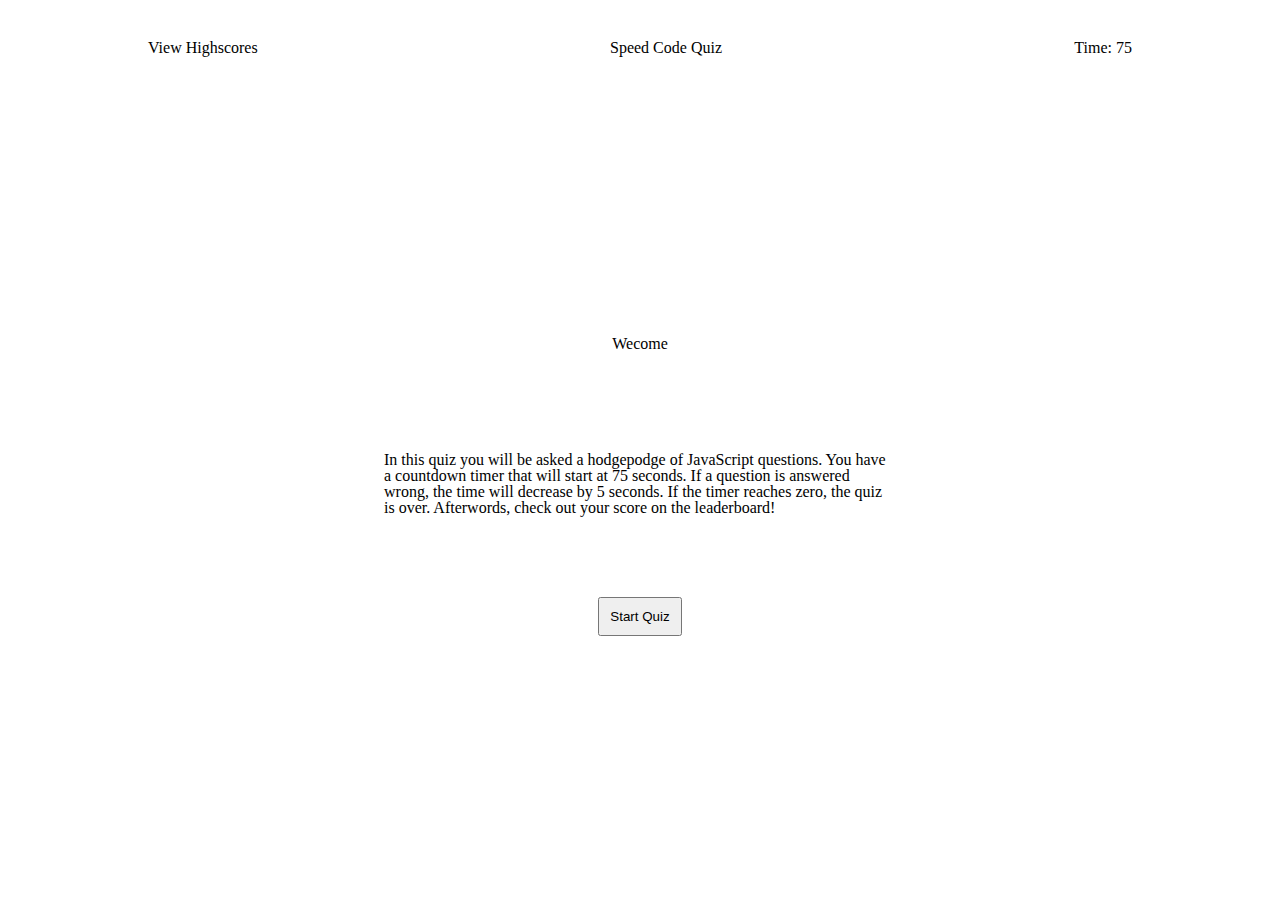
==== index.html @ de0b126e "array is recorded in local storage" ====
<!DOCTYPE html>
<html lang="en">

<head>
    <meta charset="UTF-8">
    <meta http-equiv="X-UA-Compatible" content="IE=edge">
    <meta name="viewport" content="width=device-width, initial-scale=1.0">
    <link rel="stylesheet" href="./assets/css/reset.css">
    <link rel="stylesheet" href="./assets/css/style.css">
    <title>Speed Code Quiz</title>
</head>

<body>
    <header>
        <h1>Speed Code Quiz</h1>
        <h2>View Highscores</h2>
        <section>
            <p>Time: <span class="timer">75</span></p>
        </section>
    </header>
    <main>
        <article class="quiz-welcome">
            <h2>Wecome</h2>
            <p>In this quiz you will be asked a hodgepodge of JavaScript questions. You have a countdown timer that will
                start at 75 seconds. If a question is answered wrong, the time will decrease by 5 seconds. If the timer
                reaches zero, the quiz is over. Afterwords, check out your score on the leaderboard!</p>
            <button class="start-button">
                Start Quiz
            </button>
        </article>
        <article class="quizQuest one" data-visibility="hidden">
            <h2>Which is the remainder operator in JavaScript?</h2>
            <ol>
                <button>
                    <li>*</li>
                </button>
                <button>
                    <li>/</li>
                </button>
                <button class="correct">
                    <li>%</li>
                </button>
                <button>
                    <li>-</li>
                </button>
            </ol>
            <p class="judgement"></p>
        </article>
        <article class="quizQuest two" data-visibility="hidden">
            <h2>Which symbol contains an object's content?</h2>
            <ol>
                <button>
                    <li>"[]"</li>
                </button>
                <button class="correct">
                    <li>"{}"</li>
                </button>
                <button>
                    <li>":"</li>
                </button>
                <button>
                    <li>"&&"</li>
                </button>
            </ol>
            <p class="judgement"></p>
        </article>
        <article class="quizQuest three" data-visibility="hidden">
            <h2>What does 'DOM' stand for?</h2>
            <ol>
                <button>
                    <li>Disaster Overarching Mayhem</li>
                </button>
                <button>
                    <li>Dangerous Obsolete Material</li>
                </button>
                <button>
                    <li>Descriptive Object Model</li>
                </button>
                <button class="correct">
                    <li>Document Object Model</li>
                </button>
            </ol>
            <p class="judgement"></p>
        </article>
        <article class="quizQuest four" data-visibility="hidden">
            <h2>Which site has official JavaScript documentation?</h2>
            <ol>
                <button class="correct">
                    <li>MDN</li>
                </button>
                <button>
                    <li>W3 Schools</li>
                </button>
                <button>
                    <li>Wikipedia</li>
                </button>
                <button>
                    <li>Youtube</li>
                </button>
            </ol>
            <p class="judgement"></p>
        </article>
        <article class="quizQuest five" data-visibility="hidden">
            <h2>What would you use to iterate through an array?</h2>
            <ol>
                <button>
                    <li>while loop</li>
                </button>
                <button>
                    <li>DOM traversal</li>
                </button>
                <button>
                    <li>query selector</li>
                </button>
                <button class="correct">
                    <li>for loop</li>
                </button>
            </ol>
            <p class="judgement"></p>
        </article>
        <section id="entry">
            <h2>Quiz Complete!</h2>
            <p id="display-score"></p>
            <label for="initials">Enter Initials: </label>
            <input type="text" id="initials">
            <button id="submit">Submit</button>
        </section>
        <section class="highscores">
            <h2>Your Highscores</h2>
            <ol id="leaderboard"></ol>
            <!-- <button id="restart">Take Quiz?</button> -->
        </section>
        <!-- create an article for each quiz question -->
        <!-- each section will be displayed as none or hidden until it is time to run that question -->
    </main>
    <script src="assets/js/script.js"></script>
</body>

</html>
---- assets/css/style.css ----
:root {
    --el-padding: 20px;
}


body {
    width: 80%;
    margin: 20px auto;
}

/* || Header styles --------- */
header {
    display: flex;
    justify-content: space-between;
    padding: var(--el-padding);
}

h1 {
    order: 1;
}

section {
    order: 2;
}

/* || Main section styles --------- */
main {
    margin: 200px auto;
    width: 50%;
}

/* || Quiz styles --------- */
article {
    display: flex;
    flex-direction: column;
    align-items: center;
    justify-content: space-around;
    height: 400px;
}

article h2 {
    padding: var(--el-padding);
}

.quizQuest p {
    padding: var(--el-padding);
}

button {
    padding: 10px;
}

/* || Question styles --------- */
.quizQuest {
    display: none;
}

#entry {
    display: none;
}

.highscores {
    display: none;
}

#leaderboard li {
    list-style: decimal;
}
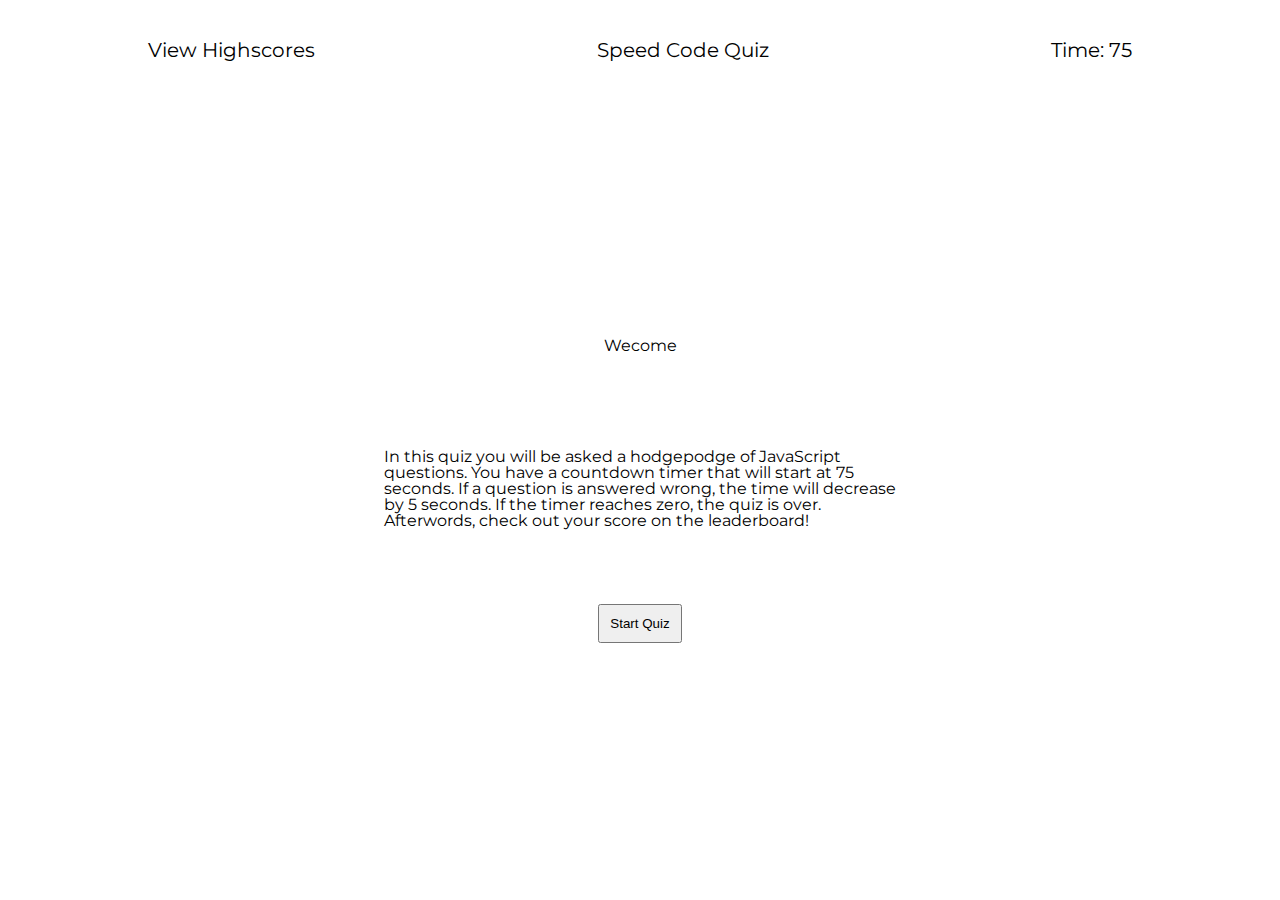
==== commit 59e01193: "added google font" ====
--- a/index.html
+++ b/index.html
@@ -6,6 +6,9 @@
     <meta http-equiv="X-UA-Compatible" content="IE=edge">
     <meta name="viewport" content="width=device-width, initial-scale=1.0">
     <link rel="stylesheet" href="./assets/css/reset.css">
+    <link rel="preconnect" href="https://fonts.googleapis.com">
+    <link rel="preconnect" href="https://fonts.gstatic.com" crossorigin>
+    <link href="https://fonts.googleapis.com/css2?family=Montserrat&display=swap" rel="stylesheet">
     <link rel="stylesheet" href="./assets/css/style.css">
     <title>Speed Code Quiz</title>
 </head>
--- a/assets/css/style.css
+++ b/assets/css/style.css
@@ -6,6 +6,7 @@
 body {
     width: 80%;
     margin: 20px auto;
+    font-family: 'Montserrat', sans-serif;
 }
 
 /* || Header styles --------- */
@@ -13,6 +14,7 @@
     display: flex;
     justify-content: space-between;
     padding: var(--el-padding);
+    font-size: 20px;
 }
 
 h1 {
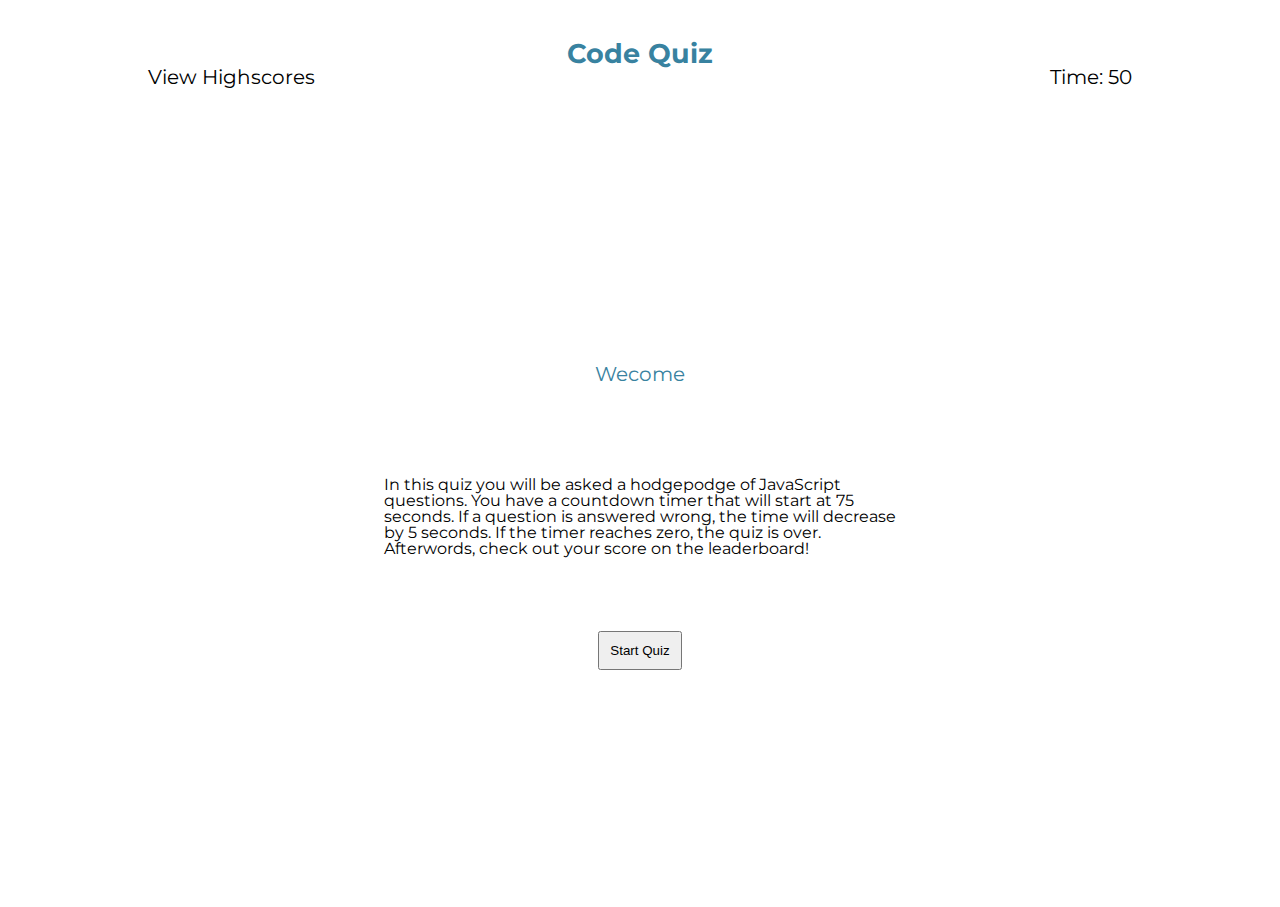
==== commit 9b9a6637: "better header spacing; applied text color to headings" ====
--- a/index.html
+++ b/index.html
@@ -15,11 +15,13 @@
 
 <body>
     <header>
-        <h1>Speed Code Quiz</h1>
-        <h2>View Highscores</h2>
-        <section>
-            <p>Time: <span class="timer">75</span></p>
-        </section>
+        <h1>Code Quiz</h1>
+        <div>
+            <h2>View Highscores</h2>
+            <section>
+                <p>Time: <span class="timer">50</span></p>
+            </section>
+        </div>
     </header>
     <main>
         <article class="quiz-welcome">
--- a/assets/css/style.css
+++ b/assets/css/style.css
@@ -1,5 +1,6 @@
 :root {
     --el-padding: 20px;
+    --heading-color: #3882a0;
 }
 
 
@@ -12,17 +13,29 @@
 /* || Header styles --------- */
 header {
     display: flex;
+    align-items: center;
+    flex-direction: column;
+    padding: var(--el-padding);
+    
+}
+
+h1 {
+    font-weight: bold;
+    font-size: 27px;
+    color: var(--heading-color);
+}
+
+header div {
+    display: flex;
     justify-content: space-between;
-    padding: var(--el-padding);
+    width: 100%;
     font-size: 20px;
 }
 
-h1 {
-    order: 1;
-}
-
-section {
+header section {
     order: 2;
+    display: flex;
+    justify-content: flex-end;
 }
 
 /* || Main section styles --------- */
@@ -42,6 +55,8 @@
 
 article h2 {
     padding: var(--el-padding);
+    color: var(--heading-color);
+    font-size: 20px;
 }
 
 .quizQuest p {
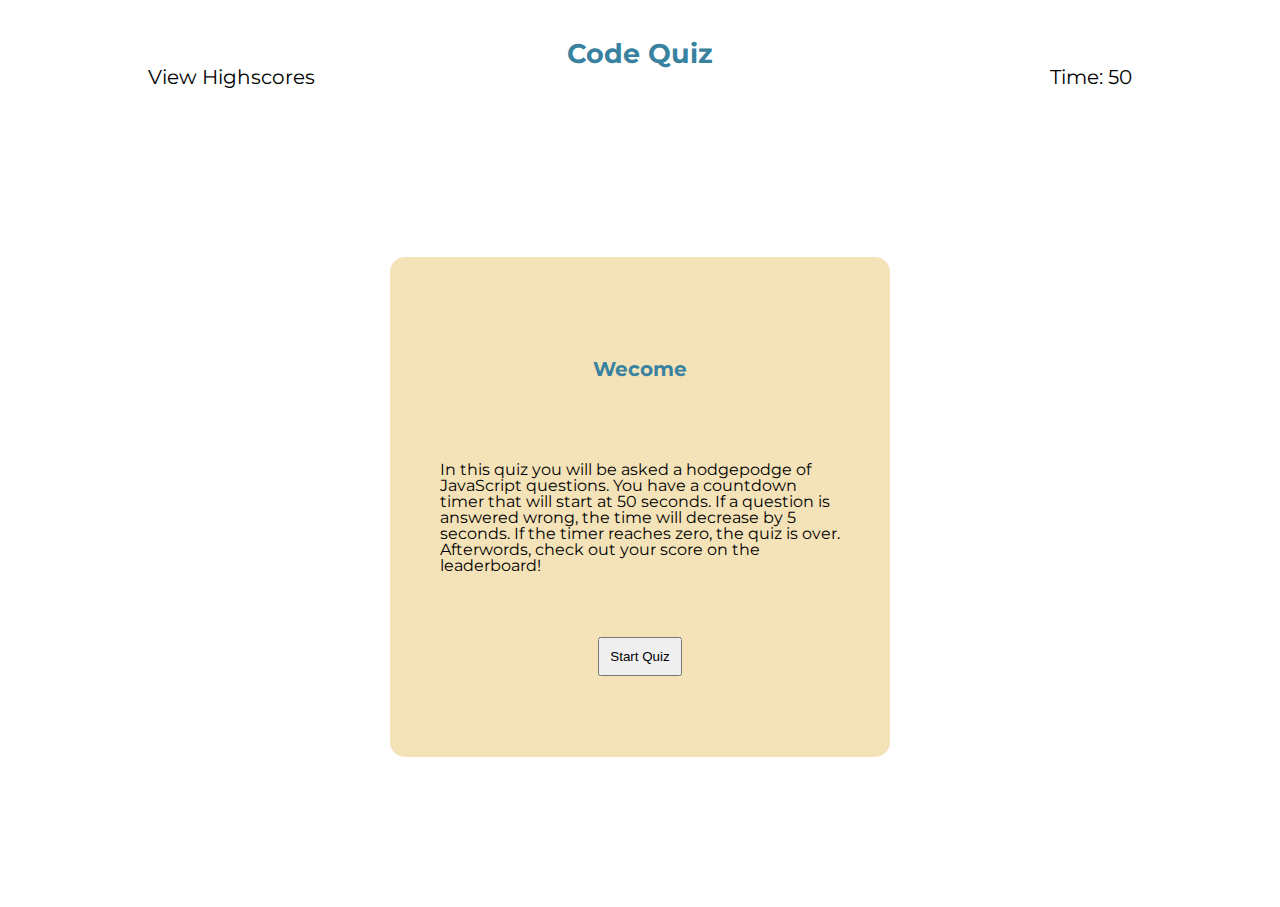
==== commit 0b21f21b: "changins styles for quiz buttons" ====
--- a/index.html
+++ b/index.html
@@ -27,7 +27,7 @@
         <article class="quiz-welcome">
             <h2>Wecome</h2>
             <p>In this quiz you will be asked a hodgepodge of JavaScript questions. You have a countdown timer that will
-                start at 75 seconds. If a question is answered wrong, the time will decrease by 5 seconds. If the timer
+                start at 50 seconds. If a question is answered wrong, the time will decrease by 5 seconds. If the timer
                 reaches zero, the quiz is over. Afterwords, check out your score on the leaderboard!</p>
             <button class="start-button">
                 Start Quiz
@@ -35,92 +35,92 @@
         </article>
         <article class="quizQuest one" data-visibility="hidden">
             <h2>Which is the remainder operator in JavaScript?</h2>
-            <ol>
+            <div>
                 <button>
-                    <li>*</li>
+                    a. *
                 </button>
                 <button>
-                    <li>/</li>
+                    b. /
                 </button>
                 <button class="correct">
-                    <li>%</li>
+                    c. %
                 </button>
                 <button>
-                    <li>-</li>
+                    d. -
                 </button>
-            </ol>
+            </div>
             <p class="judgement"></p>
         </article>
         <article class="quizQuest two" data-visibility="hidden">
             <h2>Which symbol contains an object's content?</h2>
-            <ol>
+            <div>
                 <button>
-                    <li>"[]"</li>
+                    a. [ ]
                 </button>
                 <button class="correct">
-                    <li>"{}"</li>
+                    b. { }
                 </button>
                 <button>
-                    <li>":"</li>
+                    c. :
                 </button>
                 <button>
-                    <li>"&&"</li>
+                    d. &&
                 </button>
-            </ol>
+            </div>
             <p class="judgement"></p>
         </article>
         <article class="quizQuest three" data-visibility="hidden">
             <h2>What does 'DOM' stand for?</h2>
-            <ol>
+            <div>
                 <button>
-                    <li>Disaster Overarching Mayhem</li>
+                    a. Disaster Overarching Mayhem
                 </button>
                 <button>
-                    <li>Dangerous Obsolete Material</li>
+                    b. Dangerous Obsolete Material
                 </button>
                 <button>
-                    <li>Descriptive Object Model</li>
+                    c. Descriptive Object Model
                 </button>
                 <button class="correct">
-                    <li>Document Object Model</li>
+                    d. Document Object Model
                 </button>
-            </ol>
+            </div>
             <p class="judgement"></p>
         </article>
         <article class="quizQuest four" data-visibility="hidden">
             <h2>Which site has official JavaScript documentation?</h2>
-            <ol>
+            <div>
                 <button class="correct">
-                    <li>MDN</li>
+                    a. MDN
                 </button>
                 <button>
-                    <li>W3 Schools</li>
+                    b. W3 Schools
                 </button>
                 <button>
-                    <li>Wikipedia</li>
+                    c. Wikipedia
                 </button>
                 <button>
-                    <li>Youtube</li>
+                    d. Youtube
                 </button>
-            </ol>
+            </div>
             <p class="judgement"></p>
         </article>
         <article class="quizQuest five" data-visibility="hidden">
             <h2>What would you use to iterate through an array?</h2>
-            <ol>
+            <div>
                 <button>
-                    <li>while loop</li>
+                    a. while loop
                 </button>
                 <button>
-                    <li>DOM traversal</li>
+                    b. DOM traversal
                 </button>
                 <button>
-                    <li>query selector</li>
+                    c. query selector
                 </button>
                 <button class="correct">
-                    <li>for loop</li>
+                    d. for loop
                 </button>
-            </ol>
+            </div>
             <p class="judgement"></p>
         </article>
         <section id="entry">
--- a/assets/css/style.css
+++ b/assets/css/style.css
@@ -1,6 +1,8 @@
 :root {
     --el-padding: 20px;
     --heading-color: #3882a0;
+    --quiz-background: #f4e3b8;
+    --quiz-button: #2a9d8f;
 }
 
 
@@ -40,24 +42,45 @@
 
 /* || Main section styles --------- */
 main {
-    margin: 200px auto;
+    margin: 150px auto;
     width: 50%;
 }
 
 /* || Quiz styles --------- */
-article {
+article, main section {
+    margin:auto;
     display: flex;
     flex-direction: column;
     align-items: center;
-    justify-content: space-around;
+    justify-content: space-around;    background: var(--quiz-background);
     height: 400px;
+    width: 400px;
+    padding: 50px;
+    border-radius: 3%;
 }
 
-article h2 {
+article h2, section h2 {
     padding: var(--el-padding);
     color: var(--heading-color);
     font-size: 20px;
+    font-weight: bold;
 }
+
+.quizQuest div {
+    display: flex;
+    flex-direction: column;
+    align-items:flex-start;
+}
+
+.quizQuest button {
+    margin: 5px 20px;
+    background: var(--quiz-button);
+    color: #fff;
+    font-size: 17px;
+    border: none;
+    border-radius: 5%;
+}
+
 
 .quizQuest p {
     padding: var(--el-padding);
@@ -65,6 +88,7 @@
 
 button {
     padding: 10px;
+    
 }
 
 /* || Question styles --------- */
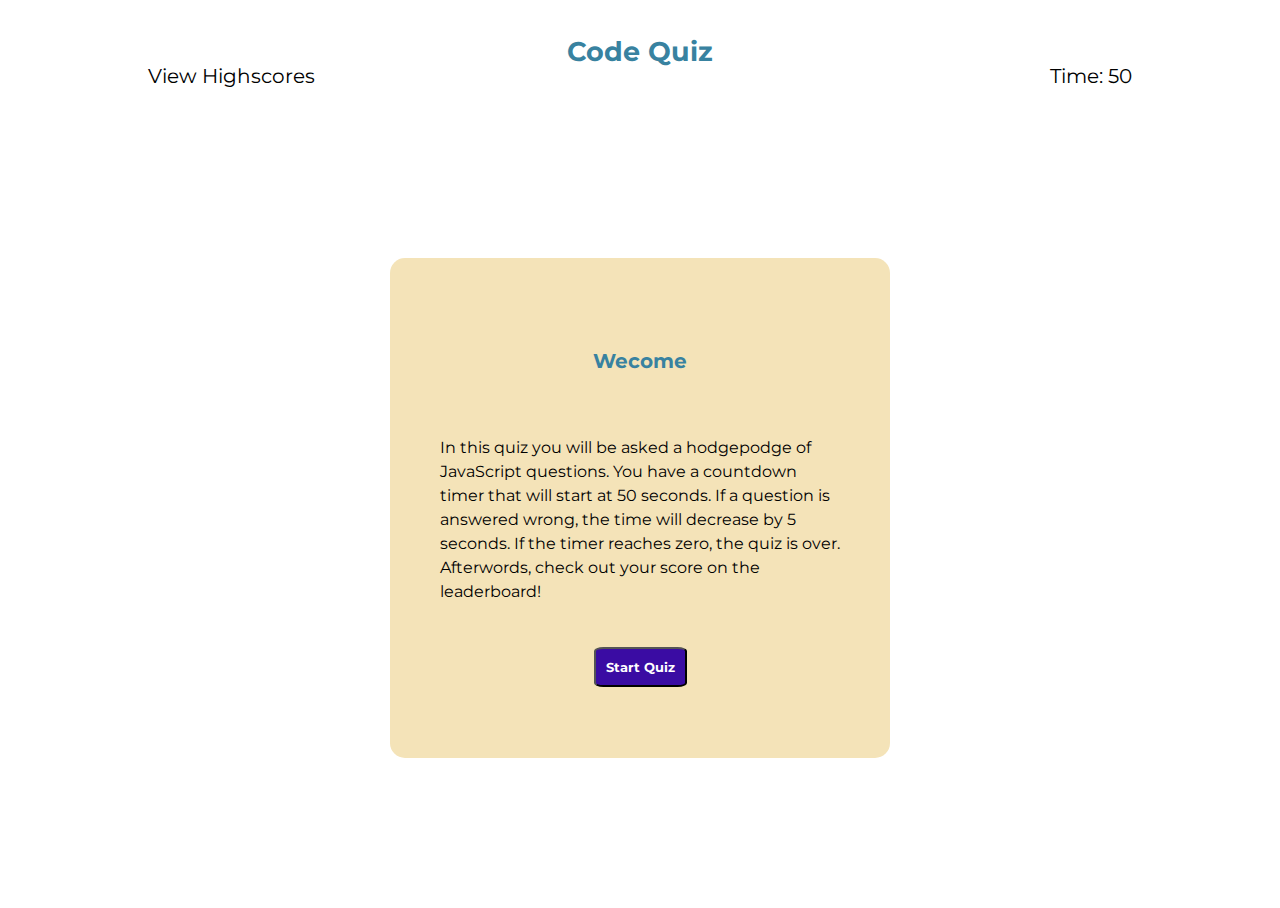
==== commit 2571010f: "adding styles to initials entry element" ====
--- a/index.html
+++ b/index.html
@@ -49,7 +49,10 @@
                     d. -
                 </button>
             </div>
-            <p class="judgement"></p>
+            <div>
+                <hr>
+                <p class="judgement"></p>
+            </div>
         </article>
         <article class="quizQuest two" data-visibility="hidden">
             <h2>Which symbol contains an object's content?</h2>
@@ -67,7 +70,10 @@
                     d. &&
                 </button>
             </div>
-            <p class="judgement"></p>
+            <div>
+                <hr>
+                <p class="judgement"></p>
+            </div>
         </article>
         <article class="quizQuest three" data-visibility="hidden">
             <h2>What does 'DOM' stand for?</h2>
@@ -85,7 +91,10 @@
                     d. Document Object Model
                 </button>
             </div>
-            <p class="judgement"></p>
+            <div>
+                <hr>
+                <p class="judgement"></p>
+            </div>
         </article>
         <article class="quizQuest four" data-visibility="hidden">
             <h2>Which site has official JavaScript documentation?</h2>
@@ -103,7 +112,10 @@
                     d. Youtube
                 </button>
             </div>
-            <p class="judgement"></p>
+            <div>
+                <hr>
+                <p class="judgement"></p>
+            </div>
         </article>
         <article class="quizQuest five" data-visibility="hidden">
             <h2>What would you use to iterate through an array?</h2>
@@ -121,7 +133,10 @@
                     d. for loop
                 </button>
             </div>
-            <p class="judgement"></p>
+            <div>
+                <hr>
+                <p class="judgement"></p>
+            </div>
         </article>
         <section id="entry">
             <h2>Quiz Complete!</h2>
--- a/assets/css/style.css
+++ b/assets/css/style.css
@@ -10,6 +10,7 @@
     width: 80%;
     margin: 20px auto;
     font-family: 'Montserrat', sans-serif;
+    line-height: 1.5em;
 }
 
 /* || Header styles --------- */
@@ -66,19 +67,34 @@
     font-weight: bold;
 }
 
+button {
+    padding: 10px;
+    font-family: 'Montserrat', sans-serif;
+    
+}
+
+.quiz-welcome button, #submit {
+    background: #3a0ca3;
+    color: white;
+    font-weight: bold;
+    border-radius: 10%;
+}
+
 .quizQuest div {
     display: flex;
     flex-direction: column;
     align-items:flex-start;
 }
 
+/* || Quiz button styles --------- */
 .quizQuest button {
     margin: 5px 20px;
     background: var(--quiz-button);
     color: #fff;
     font-size: 17px;
     border: none;
-    border-radius: 5%;
+    border-radius: 10000000px;
+    padding: 10px 20px;
 }
 
 
@@ -86,10 +102,6 @@
     padding: var(--el-padding);
 }
 
-button {
-    padding: 10px;
-    
-}
 
 /* || Question styles --------- */
 .quizQuest {
@@ -98,12 +110,17 @@
 
 #entry {
     display: none;
+    flex-direction: column;
 }
 
 .highscores {
     display: none;
+    flex-direction: column;
 }
 
 #leaderboard li {
     list-style: decimal;
+    margin: 5px, 10px;
 }
+
+
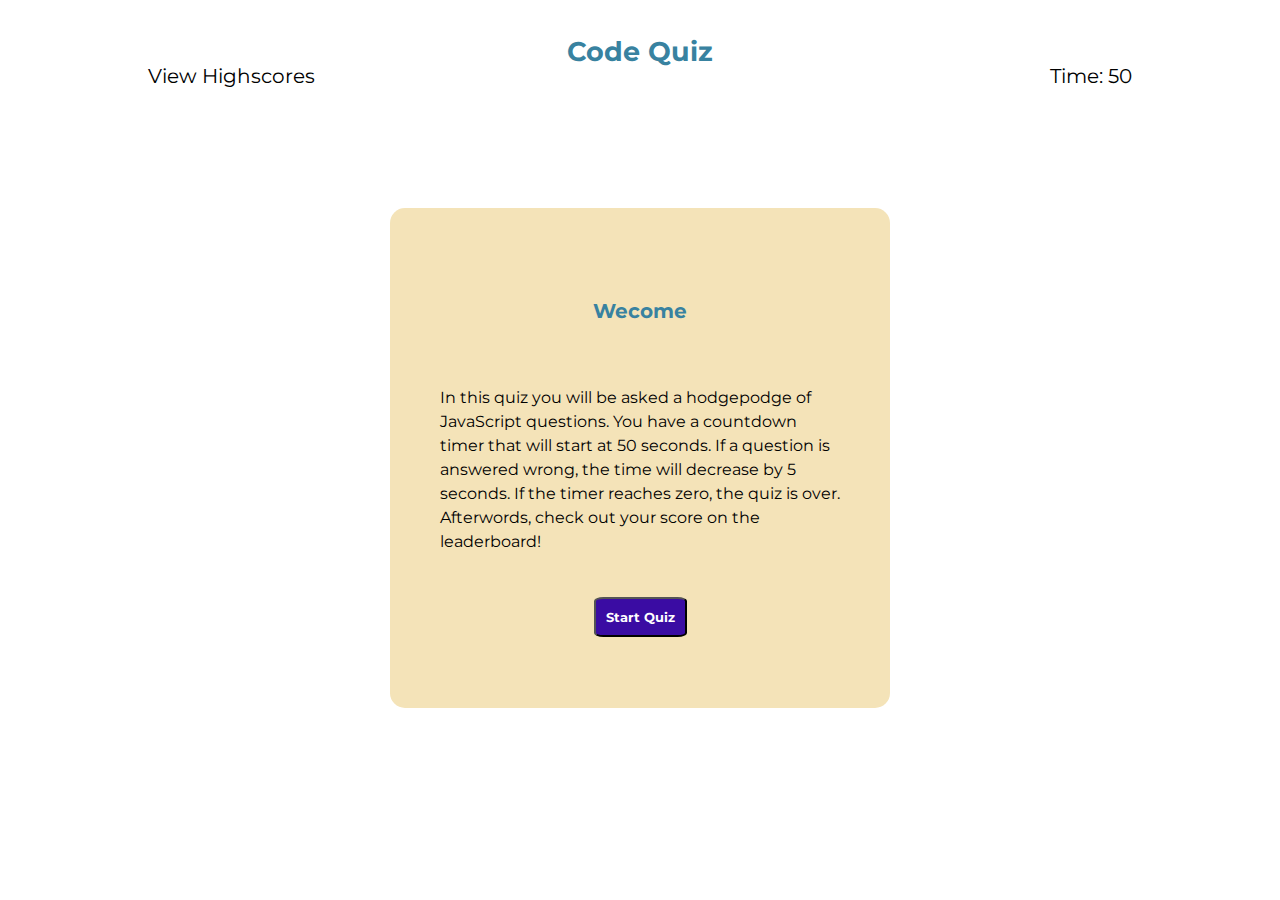
==== commit b3912515: "correct or wrong displays for 1 second before changing question" ====
--- a/index.html
+++ b/index.html
@@ -17,7 +17,7 @@
     <header>
         <h1>Code Quiz</h1>
         <div>
-            <h2>View Highscores</h2>
+            <a href="./highscores.html">View Highscores</a>
             <section>
                 <p>Time: <span class="timer">50</span></p>
             </section>
@@ -49,10 +49,6 @@
                     d. -
                 </button>
             </div>
-            <div>
-                <hr>
-                <p class="judgement"></p>
-            </div>
         </article>
         <article class="quizQuest two" data-visibility="hidden">
             <h2>Which symbol contains an object's content?</h2>
@@ -69,10 +65,6 @@
                 <button>
                     d. &&
                 </button>
-            </div>
-            <div>
-                <hr>
-                <p class="judgement"></p>
             </div>
         </article>
         <article class="quizQuest three" data-visibility="hidden">
@@ -91,10 +83,6 @@
                     d. Document Object Model
                 </button>
             </div>
-            <div>
-                <hr>
-                <p class="judgement"></p>
-            </div>
         </article>
         <article class="quizQuest four" data-visibility="hidden">
             <h2>Which site has official JavaScript documentation?</h2>
@@ -111,10 +99,6 @@
                 <button>
                     d. Youtube
                 </button>
-            </div>
-            <div>
-                <hr>
-                <p class="judgement"></p>
             </div>
         </article>
         <article class="quizQuest five" data-visibility="hidden">
@@ -133,11 +117,12 @@
                     d. for loop
                 </button>
             </div>
-            <div>
-                <hr>
-                <p class="judgement"></p>
-            </div>
+            <div></div>
         </article>
+        <div id="judgementStyle">
+            <hr>
+            <p id="judgement"></p>
+        </div>
         <section id="entry">
             <h2>Quiz Complete!</h2>
             <p id="display-score"></p>
--- a/assets/css/style.css
+++ b/assets/css/style.css
@@ -28,6 +28,17 @@
     color: var(--heading-color);
 }
 
+header a {
+    color: black;
+    text-decoration: none;
+    transition: .25s;
+    cursor: pointer;
+}
+
+header a:hover {
+    color: var(--quiz-button);
+}
+
 header div {
     display: flex;
     justify-content: space-between;
@@ -43,7 +54,7 @@
 
 /* || Main section styles --------- */
 main {
-    margin: 150px auto;
+    margin: 100px auto;
     width: 50%;
 }
 
@@ -53,7 +64,8 @@
     display: flex;
     flex-direction: column;
     align-items: center;
-    justify-content: space-around;    background: var(--quiz-background);
+    justify-content: space-around;
+    background: var(--quiz-background);
     height: 400px;
     width: 400px;
     padding: 50px;
@@ -73,11 +85,16 @@
     
 }
 
-.quiz-welcome button, #submit {
+.quiz-welcome button, #submit, #restart {
     background: #3a0ca3;
     color: white;
     font-weight: bold;
     border-radius: 10%;
+}
+
+/* || Button that brings you back to index.html --------- */
+#restart {
+    margin: 75px 0;
 }
 
 .quizQuest div {
@@ -103,7 +120,7 @@
 }
 
 
-/* || Question styles --------- */
+/* || Hidden elements --------- */
 .quizQuest {
     display: none;
 }
@@ -113,14 +130,27 @@
     flex-direction: column;
 }
 
+.score-page {
+    display: block;
+}
+
 .highscores {
     display: none;
-    flex-direction: column;
 }
 
+#judgement {
+    display: none;
+}
+
+#judgementStyle {
+    display: none;
+}
+
+/* || Highscore display styles --------- */
 #leaderboard li {
     list-style: decimal;
     margin: 5px, 10px;
+    font-weight: bold;
 }
 
 
